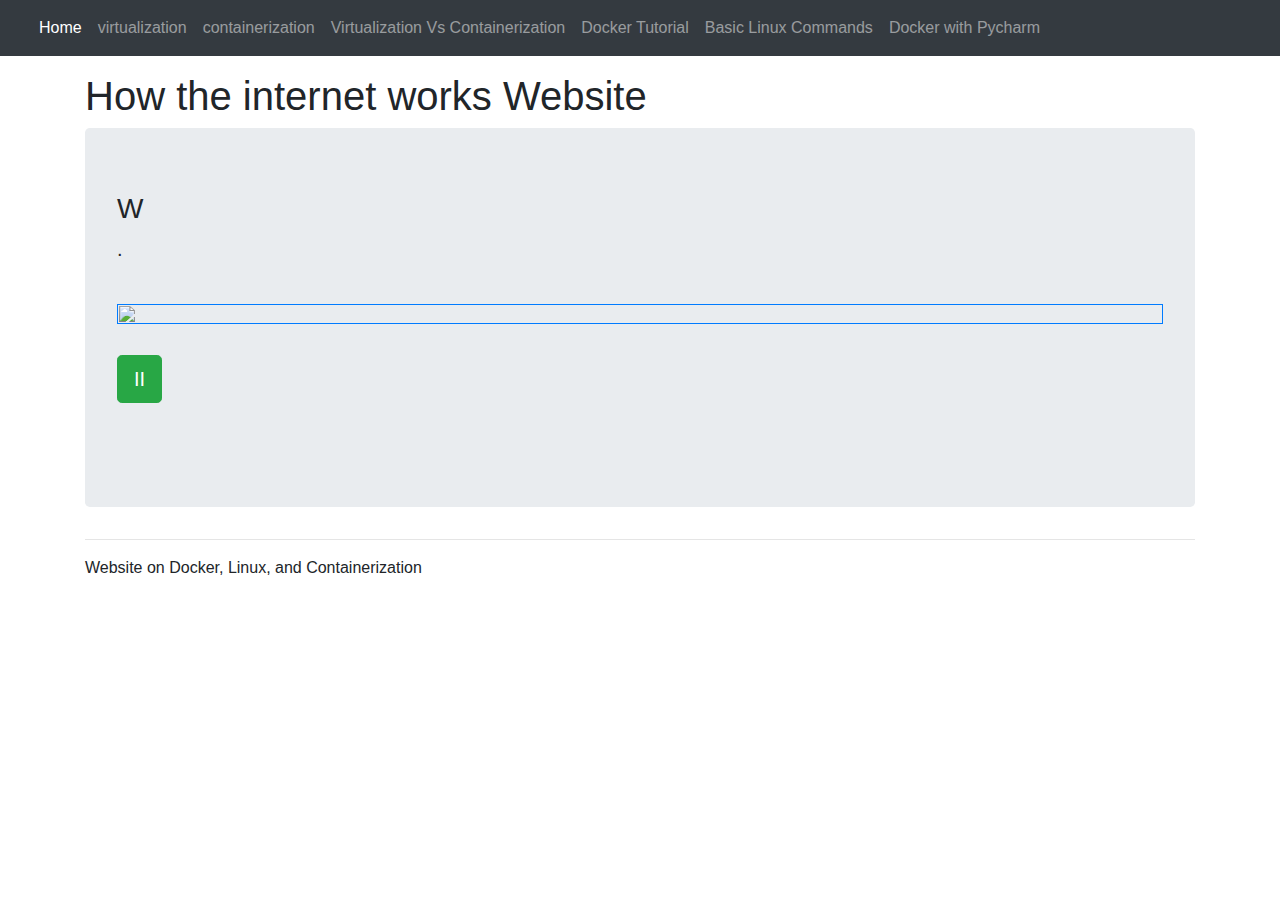
==== containerization.html @ f06e3d15 "feaure: skelaton project" ====
<!DOCTYPE html>
<html lang="en">
<head>
    <meta charset="utf-8">
    <meta name="viewport" content="width=device-width, initial-scale=1, shrink-to-fit=no">
    <title>Website on Docker, Linux, and Containerization home page</title>
    <link rel="stylesheet" href="https://stackpath.bootstrapcdn.com/bootstrap/4.5.2/css/bootstrap.min.css">
    <link rel="stylesheet" href="https://maxcdn.bootstrapcdn.com/font-awesome/4.7.0/css/font-awesome.min.css">
    <link rel="stylesheet" href="css/myStyle.css">
    <script src="https://code.jquery.com/jquery-3.5.1.min.js"></script>
    <script src="https://cdn.jsdelivr.net/npm/popper.js@1.16.1/dist/umd/popper.min.js"></script>
    <script src="https://stackpath.bootstrapcdn.com/bootstrap/4.5.2/js/bootstrap.min.js"></script>
</head>
<body>
<nav class="navbar navbar-expand-md navbar-dark bg-dark mb-3">
    <div class="container-fluid">

        <button type="button" class="navbar-toggler" data-toggle="collapse" data-target="#navbarCollapse">
            <span class="navbar-toggler-icon"></span>
        </button>
        <div class="collapse navbar-collapse" id="navbarCollapse">
            <div class="navbar-nav">
                <a href="index.html" class="nav-item nav-link active">Home</a>
                <a href="virtualization.html" class="nav-item nav-link">virtualization</a>
                <a href="containerization.html" class="nav-item nav-link">containerization</a>
                <a href="virtualizationVscontainerization.html" class="nav-item nav-link">Virtualization Vs Containerization</a>
                <a href="dockerTutorial.html" class="nav-item nav-link">Docker Tutorial</a>
                <a href="LinuxCommands.html" class="nav-item nav-link">Basic Linux Commands</a>
                <a href="DockerWithPycharm.html" class="nav-item nav-link">Docker with Pycharm</a>
            </div>
        </div>
    </div>
</nav>

<div class="container">
    <h1>How the internet works Website</h1>
    <div class="jumbotron">
        <h3>W</h3>
        <p class="lead">.</p><br>
        <a href=""><img
                src="" width="100%"
                height="100%"></a>
        <br><br>
        <p><a href="https://en.wikipedia.org/wiki/Internet" target="_blank" class="btn btn-success btn-lg">II</a></p><br>
    </div>

    <hr>
    <footer>
        <div class="row">
            <div class="col-md-6">
                <p>Website on Docker, Linux, and Containerization</p>
            </div>
            <div class="col-md-6 text-md-right">

            </div>
        </div>
    </footer>
</div>
</body>
</html>
---- css/myStyle.css ----
.intro {
  background-color: whitesmoke;
  border: lightgray;
  border-style: solid;
  border-width: medium;
  margin: 2%;
  padding: 2%;
}
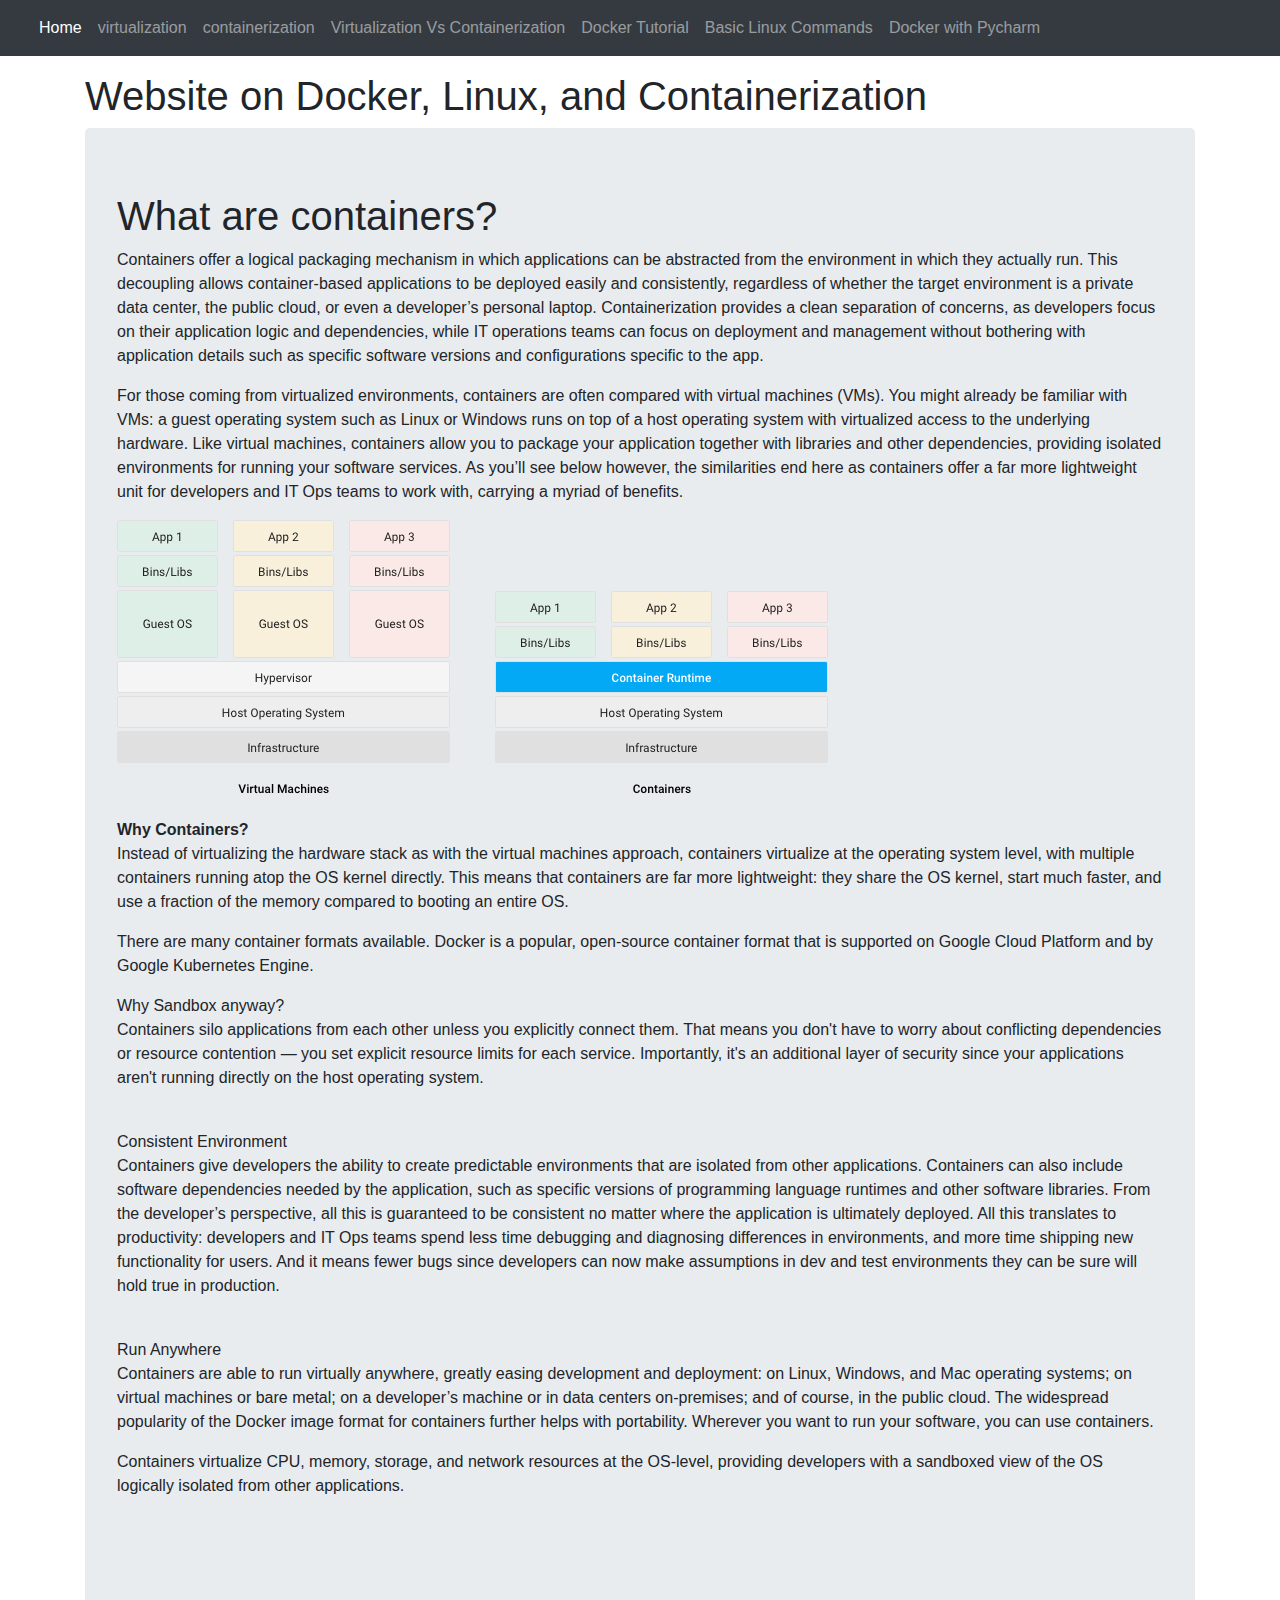
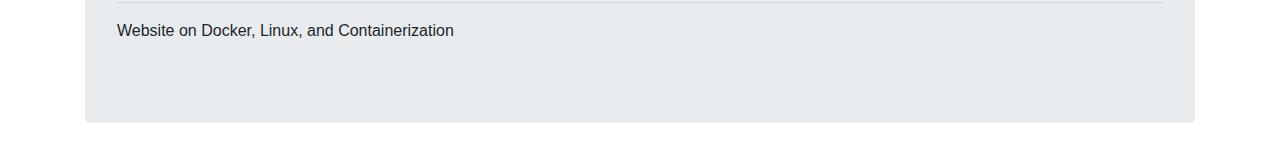
==== commit 2ae47ac2: "feature: addde containerization.html" ====
--- a/containerization.html
+++ b/containerization.html
@@ -23,7 +23,8 @@
                 <a href="index.html" class="nav-item nav-link active">Home</a>
                 <a href="virtualization.html" class="nav-item nav-link">virtualization</a>
                 <a href="containerization.html" class="nav-item nav-link">containerization</a>
-                <a href="virtualizationVscontainerization.html" class="nav-item nav-link">Virtualization Vs Containerization</a>
+                <a href="virtualizationVscontainerization.html" class="nav-item nav-link">Virtualization Vs
+                    Containerization</a>
                 <a href="dockerTutorial.html" class="nav-item nav-link">Docker Tutorial</a>
                 <a href="LinuxCommands.html" class="nav-item nav-link">Basic Linux Commands</a>
                 <a href="DockerWithPycharm.html" class="nav-item nav-link">Docker with Pycharm</a>
@@ -33,15 +34,99 @@
 </nav>
 
 <div class="container">
-    <h1>How the internet works Website</h1>
+    <h1>Website on Docker, Linux, and Containerization</h1>
     <div class="jumbotron">
-        <h3>W</h3>
-        <p class="lead">.</p><br>
-        <a href=""><img
-                src="" width="100%"
-                height="100%"></a>
+
+        <div class="article-content c9">
+            <div class="heading"> <h1>What are containers?</h1></div>
+            <p class="content">Containers offer a logical packaging mechanism in which applications can
+                be abstracted from the environment in which they actually run. This decoupling allows
+                container-based applications to be deployed easily and consistently, regardless of whether
+                the target environment is a private data center, the public cloud, or even a developer’s
+                personal laptop. Containerization provides a clean separation of concerns, as developers
+                focus on their application logic and dependencies, while IT operations teams can focus on
+                deployment and management without bothering with application details such as specific
+                software versions and configurations specific to the app.
+            </p>
+            <p class="content">For those coming from virtualized environments, containers are often compared with
+                virtual machines (VMs). You might already be familiar with VMs: a guest operating system
+                such as Linux or Windows runs on top of a host operating system with virtualized access to
+                the underlying hardware. Like virtual machines, containers allow you to package your
+                application together with libraries and other dependencies, providing isolated environments
+                for running your software services. As you’ll see below however, the similarities end here as
+                containers offer a far more lightweight unit for developers and IT Ops teams to work with,
+                carrying a myriad of benefits.
+            </p>
+            <img class="l-space-top-3 l-space-bottom-6" src="images/VM%20containers.png"
+                 alt="Diagram of Virtual Machines vs Containers." aria-describedby="diagram-desc"><br><br>
+            <div id="diagram-desc" class="sr-only">
+                Virtual Machines contain the following units, stacked on top of each other for visualization: App,
+                Bin/Libs, Guest OS, Hypervisor, Host Operating System, Infrastructure.
+                Containers contain the following units, stacked on top of each other for visualization: App, Bin/Libs,
+                Container Runtime, Host Operating System, Infrastructure.
+            </div>
+            <div class="flex">
+                <div class="flex-3">
+                    <div class="heading"><b>Why Containers?</b></div>
+                    <p class="content">Instead of virtualizing the hardware stack as with the virtual machines
+                        approach, containers virtualize at the operating system level, with multiple containers
+                        running atop the OS kernel directly. This means that containers are far more lightweight:
+                        they share the OS kernel, start much faster, and use a fraction of the memory compared to
+                        booting an entire OS.
+                    </p>
+                    <p class="content">There are many container formats available. Docker is a popular, open-source
+                        container format that is supported on Google Cloud Platform and by Google Kubernetes
+                        Engine.
+                    </p>
+                </div>
+                <div class="flex-2 right-container">
+                    <div class="heading">Why Sandbox anyway?</div>
+                    <p class="content pad-bottom">Containers silo applications from each other unless you explicitly
+                        connect them. That means you don't have to worry about conflicting dependencies or resource
+                        contention — you set explicit resource limits for each service. Importantly, it's an
+                        additional layer of security since your applications aren't running directly on the host
+                        operating system.
+                    </p>
+                </div>
+            </div>
+            <div class="flex wrapper">
+                <img src="/images/containers-landing/consistent-environment.png"
+                     srcset="https://cloud.google.com/images/containers-landing/consistent-environment-2x.png 2x"
+                     alt="">
+                <div class="sub-heading">Consistent Environment</div>
+            </div>
+            <p class="l-space-top-0 content">Containers give developers the ability to create predictable environments
+                that are isolated from other applications. Containers can also include software
+                dependencies needed by the application, such as specific versions of programming language
+                runtimes and other software libraries. From the developer’s perspective, all this is
+                guaranteed to be consistent no matter where the application is ultimately deployed. All
+                this translates to productivity: developers and IT Ops teams spend less time debugging
+                and diagnosing differences in environments, and more time shipping new functionality for
+                users. And it means fewer bugs since developers can now make assumptions in dev and test
+                environments they can be sure will hold true in production.
+            </p>
+            <div class="flex wrapper">
+                <img src="/images/containers-landing/run-anywhere.png"
+                     srcset="https://cloud.google.com/images/containers-landing/run-anywhere-2x.png 2x" alt="">
+                <div class="sub-heading">Run Anywhere</div>
+            </div>
+            <p class="l-space-top-0 content">Containers are able to run virtually anywhere, greatly easing development
+                and deployment: on Linux, Windows, and Mac operating systems; on virtual machines or bare
+                metal; on a developer’s machine or in data centers on-premises; and of course, in the
+                public cloud. The widespread popularity of the Docker image
+                    format</a> for containers further
+                helps with portability. Wherever you want to run your software, you can use containers.
+            </p>
+
+            <p class="l-space-top-0 content">Containers virtualize CPU, memory, storage, and network resources at the
+                OS-level, providing developers with a sandboxed view of the OS logically isolated from other
+                applications.
+            </p>
+
+
+
         <br><br>
-        <p><a href="https://en.wikipedia.org/wiki/Internet" target="_blank" class="btn btn-success btn-lg">II</a></p><br>
+        <br>
     </div>
 
     <hr>
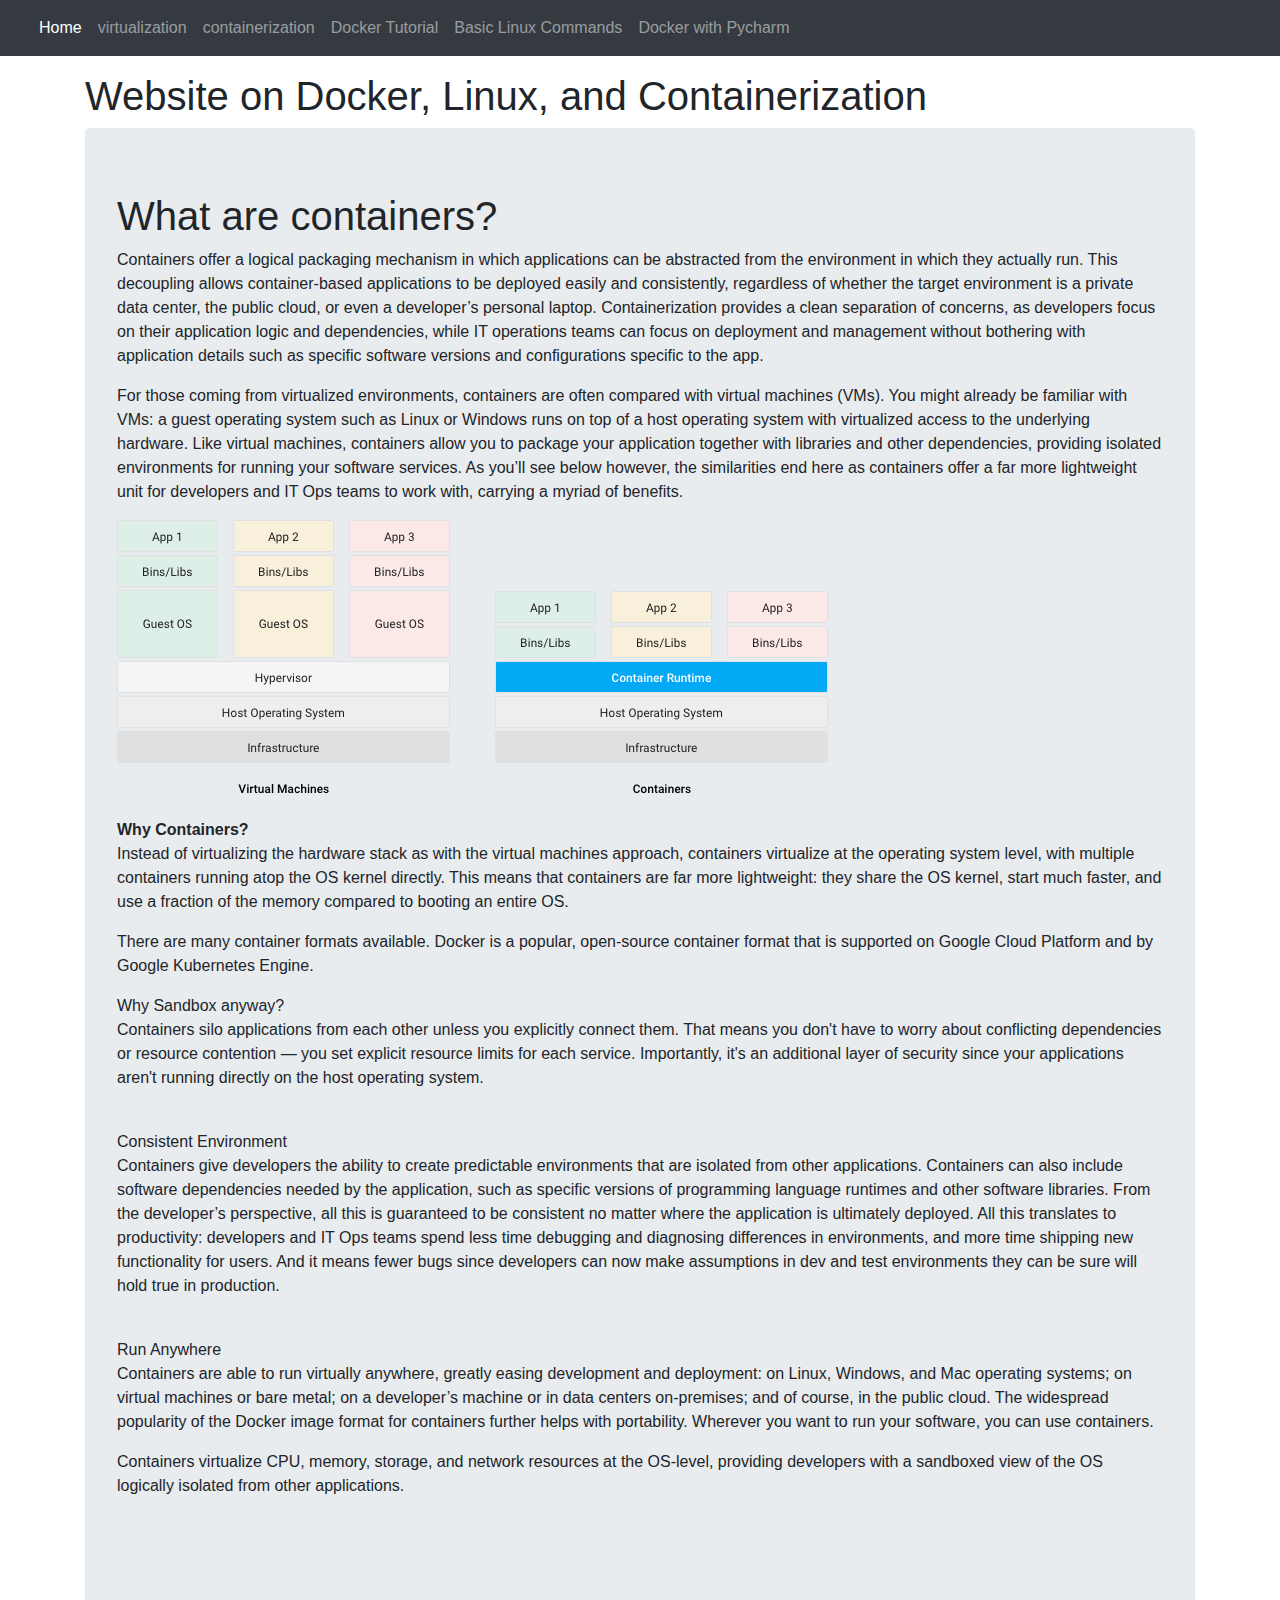
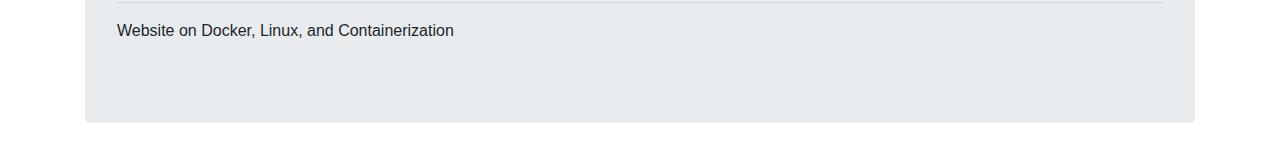
==== commit a916a721: "feature: addde README.md" ====
--- a/containerization.html
+++ b/containerization.html
@@ -23,8 +23,7 @@
                 <a href="index.html" class="nav-item nav-link active">Home</a>
                 <a href="virtualization.html" class="nav-item nav-link">virtualization</a>
                 <a href="containerization.html" class="nav-item nav-link">containerization</a>
-                <a href="virtualizationVscontainerization.html" class="nav-item nav-link">Virtualization Vs
-                    Containerization</a>
+
                 <a href="dockerTutorial.html" class="nav-item nav-link">Docker Tutorial</a>
                 <a href="LinuxCommands.html" class="nav-item nav-link">Basic Linux Commands</a>
                 <a href="DockerWithPycharm.html" class="nav-item nav-link">Docker with Pycharm</a>
